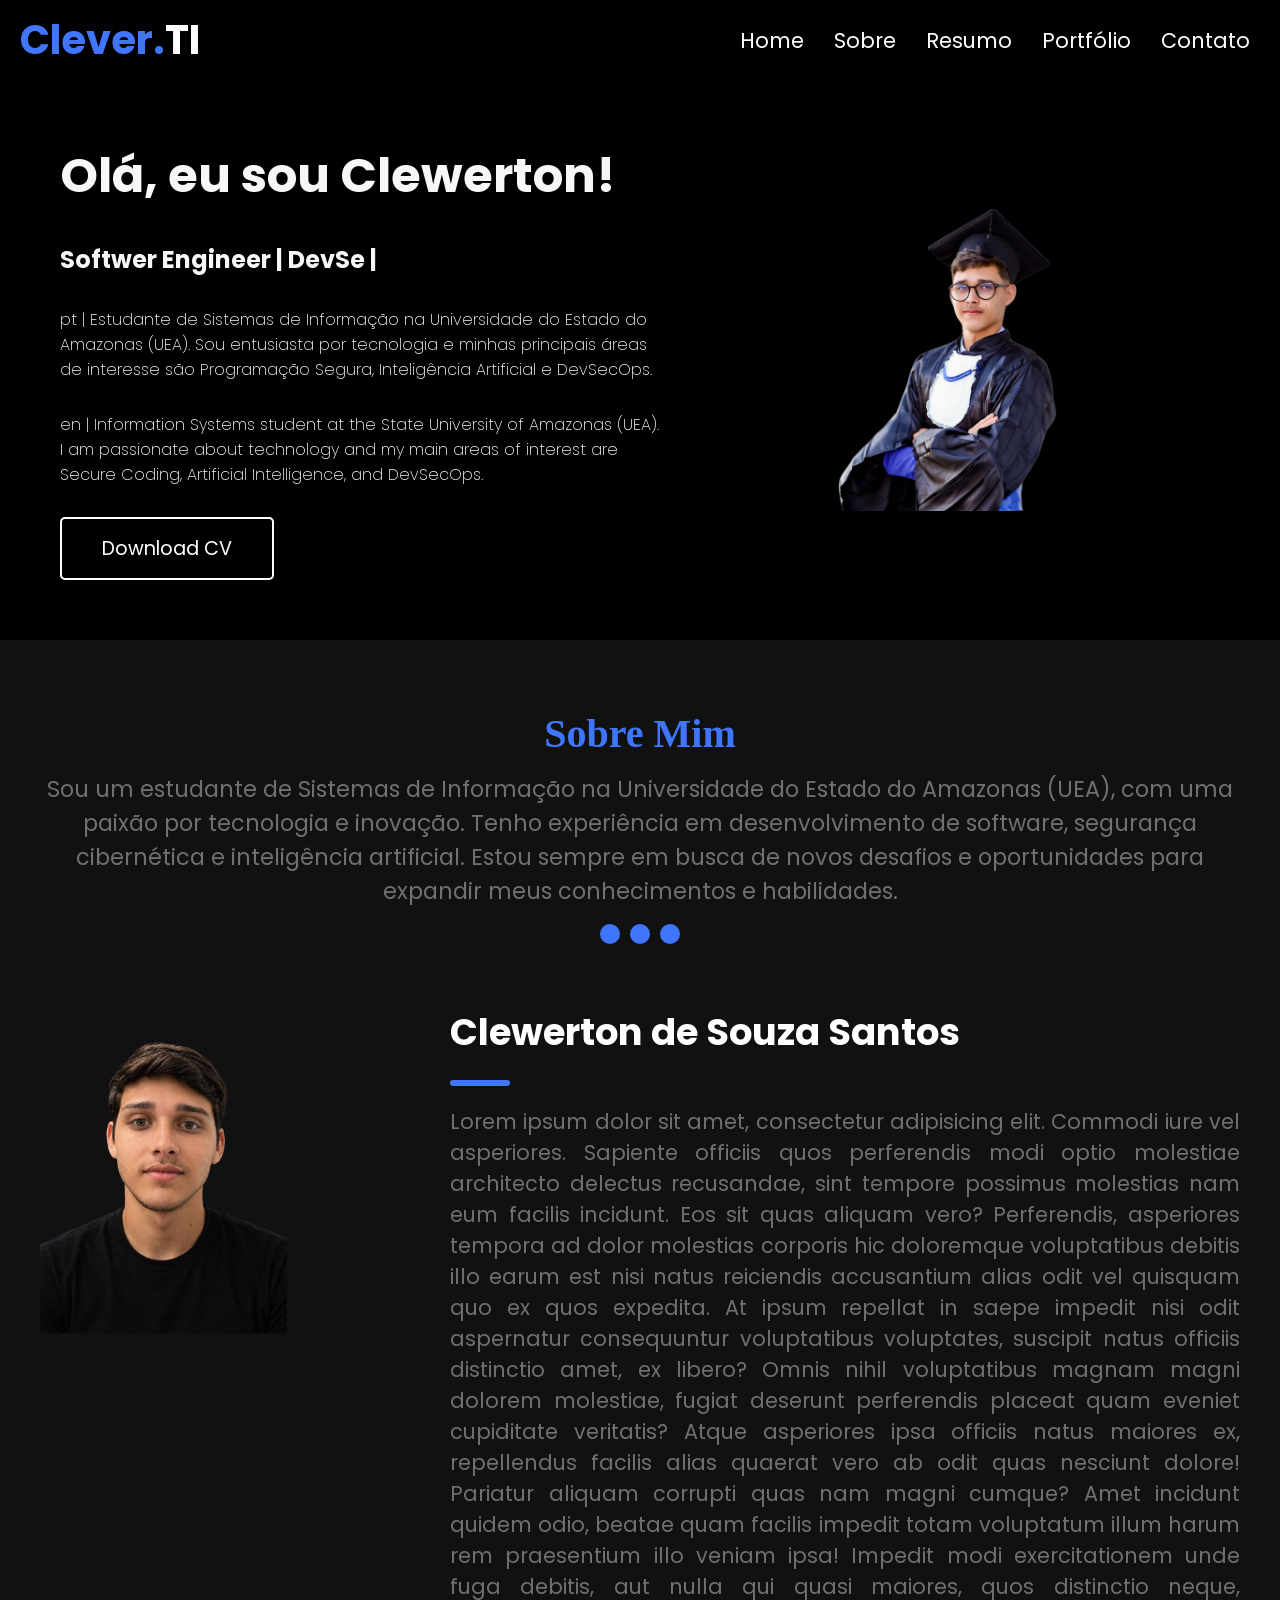
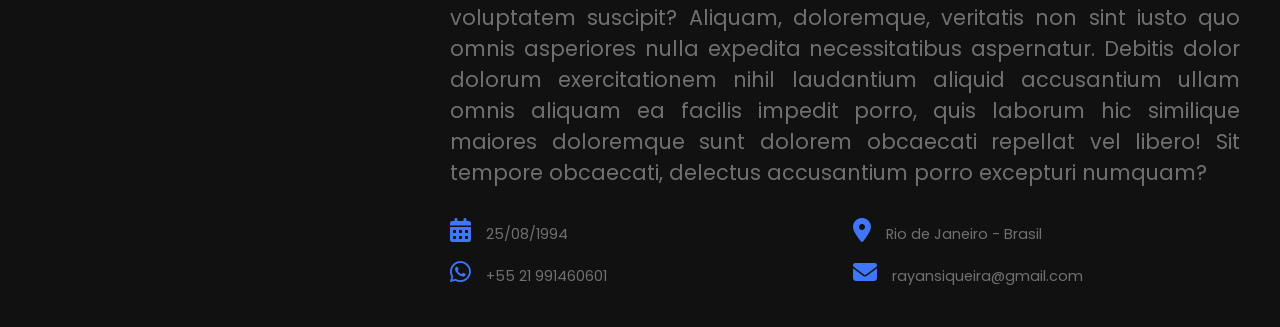
==== meuPortfolio/index.html @ 6265ac0e "Features" ====
<!DOCTYPE html>
<html lang="pt-br">
<head>
    <meta charset="UTF-8">
    <meta name="viewport" content="width=device-width, initial-scale=1.0">
    <link rel="stylesheet" href="css/style.css">
    <link rel="stylesheet" href="css/header.css">
    <link rel="stylesheet" href="css/home.css">
    <link rel="stylesheet" href="css/about.css">
    <link rel="stylesheet" href="https://cdnjs.cloudflare.com/ajax/libs/font-awesome/6.4.0/css/all.min.css" integrity="sha512-iecdLmaskl7CVkqkXNQ/ZH/XLlvWZOJyj7Yy7tcenmpD1ypASozpmT/E0iPtmFIB46ZmdtAc9eNBvH0H/ZpiBw==" crossorigin="anonymous" referrerpolicy="no-referrer" />
    <title>Portfólio Clewerton</title>
</head>
<body>
    <header>
        <h1>Clever.<span>TI</span></h1>
        <nav>
            <ul class="navegacao-primaria">
                <li><a href="#home">Home</a></li>
                <li><a href="#about">Sobre</a></li>
                <li><a href="#resume">Resumo</a></li>
                <li><a href="#portfolio">Portfólio</a></li>
                <li><a href="#contact">Contato</a></li>
            </ul>
        </nav>
    </header>
    <section aria-label="seção currículo download Clewerton" class="section-div">
        <div>
            <h2>Olá, eu sou Clewerton!</h2>
            <h3 class="digitando" id="sft">Softwer Engineer | DevSecOps and IA</h3>
            <p>pt | Estudante de Sistemas de Informação na Universidade do Estado do Amazonas (UEA). Sou entusiasta por tecnologia e minhas principais áreas de interesse são Programação Segura, Inteligência Artificial e DevSecOps.</p>
            <p>en | Information Systems student at the State University of Amazonas (UEA). I am passionate about technology and my main areas of interest are Secure Coding, Artificial Intelligence, and DevSecOps.</p>
            <a href="#">Download CV</a>
        </div>
        <img src="img/clewerton.png" alt="Foto de Clewerton" class="foto-clewerton">
    </section>
    <main>
        <article aria-label="seção sobre Clewerton" class="about" id="about">
            <div class="aboutTitle">
                <h1>Sobre Mim</h1>
                <p>Sou um estudante de Sistemas de Informação na Universidade do Estado do Amazonas (UEA), com uma paixão por tecnologia e inovação.
                    Tenho experiência em desenvolvimento de software, segurança cibernética e inteligência artificial.
                    Estou sempre em busca de novos desafios e oportunidades para expandir meus conhecimentos e habilidades.</p>
                <div arial-label="seção de botões">
                    <span></span>
                    <span></span>
                    <span></span>
                </div>
            </div>
            <img src="img/clewertton.png" alt="Foto de Clewerton" class="foto-clewertton">
            <div class="sobreConteudo">
                <div class="aboutText">
                    <h1>Clewerton de Souza Santos</h1>
                    <p>Lorem ipsum dolor sit amet, consectetur adipisicing elit. Commodi iure vel asperiores. Sapiente officiis quos perferendis modi optio molestiae architecto delectus recusandae, sint tempore possimus molestias nam eum facilis incidunt. Eos sit quas aliquam vero? Perferendis, asperiores tempora ad dolor molestias corporis hic doloremque voluptatibus debitis illo earum est nisi natus reiciendis accusantium alias odit vel quisquam quo ex quos expedita. At ipsum repellat in saepe impedit nisi odit aspernatur consequuntur voluptatibus voluptates, suscipit natus officiis distinctio amet, ex libero? Omnis nihil voluptatibus magnam magni dolorem molestiae, fugiat deserunt perferendis placeat quam eveniet cupiditate veritatis? Atque asperiores ipsa officiis natus maiores ex, repellendus facilis alias quaerat vero ab odit quas nesciunt dolore! Pariatur aliquam corrupti quas nam magni cumque? Amet incidunt quidem odio, beatae quam facilis impedit totam voluptatum illum harum rem praesentium illo veniam ipsa! Impedit modi exercitationem unde fuga debitis, aut nulla qui quasi maiores, quos distinctio neque, voluptatem suscipit? Aliquam, doloremque, veritatis non sint iusto quo omnis asperiores nulla expedita necessitatibus aspernatur. Debitis dolor dolorum exercitationem nihil laudantium aliquid accusantium ullam omnis aliquam ea facilis impedit porro, quis laborum hic similique maiores doloremque sunt dolorem obcaecati repellat vel libero! Sit tempore obcaecati, delectus accusantium porro excepturi numquam?</p>
                </div>
                <div class="aboutInfos">
                    <p><i class="fa-solid fa-calendar-days"></i>25/08/1994</p>
                    <p><i class="fa-solid fa-location-dot"></i>Rio de Janeiro - Brasil</p>
                    <p><i class="fa-brands fa-whatsapp"></i>+55 21 991460601</p>
                    <p><i class="fa-solid fa-envelope"></i>rayansiqueira@gmail.com</p>
                </div>
            </div>
        </article>
    </main>

    <script src="script.js"></script>
</body>
</html>
---- meuPortfolio/css/style.css ----
@import url('https://fonts.googleapis.com/css2?family=Cantata+One&family=Fraunces:ital,opsz,wght@0,9..144,100..900;1,9..144,100..900&family=Poppins:ital,wght@0,100;0,200;0,300;0,400;0,500;0,600;0,700;0,800;0,900;1,100;1,200;1,300;1,400;1,500;1,600;1,700;1,800;1,900&display=swap');

* {
    box-sizing: border-box;
    margin: 0;
    padding: 0;
    list-style: none;
    text-decoration: none;
}

body {
    max-width: auto;
    margin: 0 auto;
    font-family: 'Poppins', serif;
}
---- meuPortfolio/css/header.css ----
header {
    background-color: #000;
    padding: 10px 20px;
    display: flex;
    align-items: center;
    justify-content: space-between;
    flex-wrap: wrap;
}

header h1 {
    color: #4076fe;
    font-size: 2.5rem;
}

header span {
    color: #fff;
}

header .navegacao-primaria {
    display: flex;
    gap: 10px;
    align-items: center;
    flex-wrap: wrap;
}

header .navegacao-primaria li a {
    padding: 10px;
    color: #fff;
    font-size: 1.3rem;
}
---- meuPortfolio/css/home.css ----
.section-div {
    animation: inicializar .7s ease forwards;
    background-color: black;
    display: grid;
    grid-template-columns: 1.2fr 1fr;
    align-items: center;
    gap: 60px;
    padding: 60px;
}

.section-div div{
    margin-top: auto;
    align-self: start;
    display: grid;
    gap: 30px;
}

.foto-clewerton {
    max-width: 100%;
    height: auto;
    display: block;
}

.section-div h2 {
    font-size: 3rem;
    color: #f7f7f7;
}

#sft {
    font-size: 1.5rem;
    color: #f7f7f7;
}

.section-div p {
    font-family: 'Poppins', serif;
    font-size: 1rem;
    font-weight: 200;
    color: #f7f7f7;
}

.section-div a {
    justify-self: start;
    padding: 15px 40px;
    border: 2px solid #ffff;
    color: #fff;
    font-size: 1.2rem;
    border-radius: 5px;
    transition: background-color 0.3s ease;
}

.section-div img {
    background-color: #000;
    max-width: 100%;
    height: auto;
    border-radius: 10px;
}

.digitando::after{
    content: '|';
    margin-left: 5px;
    opacity: 1;
    animation: pisca 1s infinite;
}

@keyframes pisca{
    from{
        opacity: 1;
    }
    to{
        opacity: 0;
    }
}

@keyframes inicializar{
    from{
        opacity: 0;
        transform: translate3d(0, -60px, 0);
    }
    to{
        opacity: 1;
        transform: translate3d(0, 0, 0);
    }
}
---- meuPortfolio/css/about.css ----
main {
    background-color: #111;
    color: #fff;
}

main .about{
    display: grid;
    grid-template-columns: 1fr 1fr 1fr;
    gap: 30px;
    justify-content: center;
    padding: 40px;
}

.aboutTitle {
    margin: 30px 0;
    grid-column: 1 / -1;
    text-align: center;
    color: #fff;
}

.aboutTitle h1 {
    font-size: 2.5rem;
    margin-bottom: 15px;
    color: #4076fe;
    font-family: "Berkshire Swash", cursive;
}

.aboutTitle p {
    font-size: 1.4rem;
    color: #707070;
    margin-bottom: 1rem;
    position: relative;
}

.aboutTitle div{
    display: flex;
    gap: 10px;
    justify-content: center;
}

.aboutTitle span{
    display: block;
    height: 20px;
    width: 20px;
    border-radius: 50%;
    background-color: #4076fe;
}

.about img{
    animation: imgSection .6s ease-in-out forwards;
    cursor: pointer;
    grid-row: 2;
    max-width: 65%;
    filter: blur(0);
}

.sobreConteudo {
    animation: Section .6s ease-in-out forwards;
    grid-column: 2 / -1;
    display: grid;
    color: #707070;
    grid-template-columns: 1fr 1fr;
}

.aboutText {
    display: grid;
    grid-column: 1 / -1;
    grid-template-columns: 1fr 1fr ;
}

.aboutText h1{
    color: #fff;
    font-size: 2.3rem;
    grid-column: 1 / -1;
}

.aboutText h1::after{
    background-color: #4076fe;
    height: 6px;
    width: 60px;
    margin: 20px 0;
    content: '';
    display: block;
    border-radius: 5px;
}

.aboutText p{
    font-size: 1.3rem;
    grid-row: 2;
    grid-column: 1 / -1;
    text-align: justify;
}

.aboutInfos {
    margin-top: 30px;
    display: grid;
    grid-template-columns: 1fr 1fr;
    grid-column: 1 / -1;
    gap: 15px;
    align-items: center;
}

.aboutInfos i{
    color: #4076fe;
    display: inline-block;
    padding-right: 15px;
    font-size: 1.5rem;
}

.aboutInfos p{
    font-size: .9rem;
}

@keyframes Section {
    from{
        transition: .5s;
        transform: translate3d(60px, 0, 0);
    }
    to{
        transform: translate3d(0, 0, 0);
    }
}

@keyframes imgSection {
    from{
        transition: .5s;
        transform: translate3d(-60px, 0, 0);
    }
    to{
        transform: translate3d(0, 0, 0);
    }
}
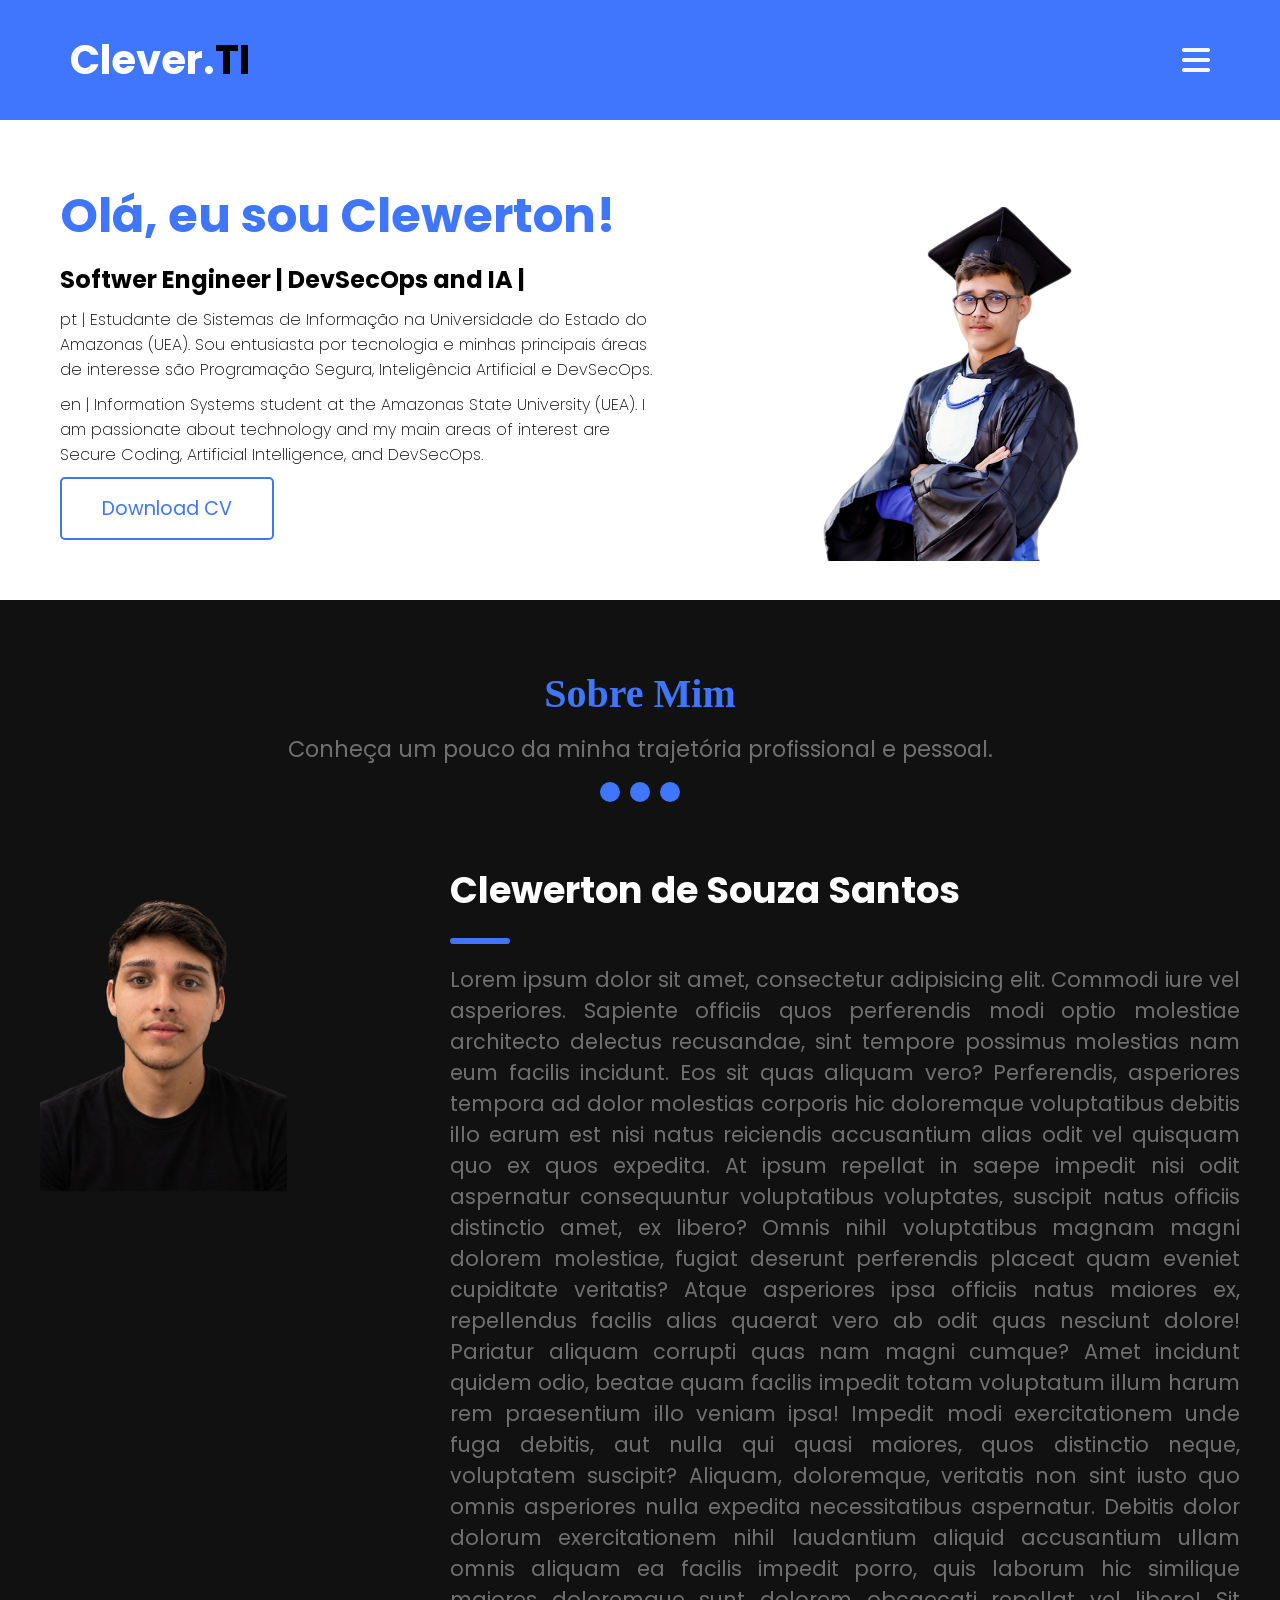
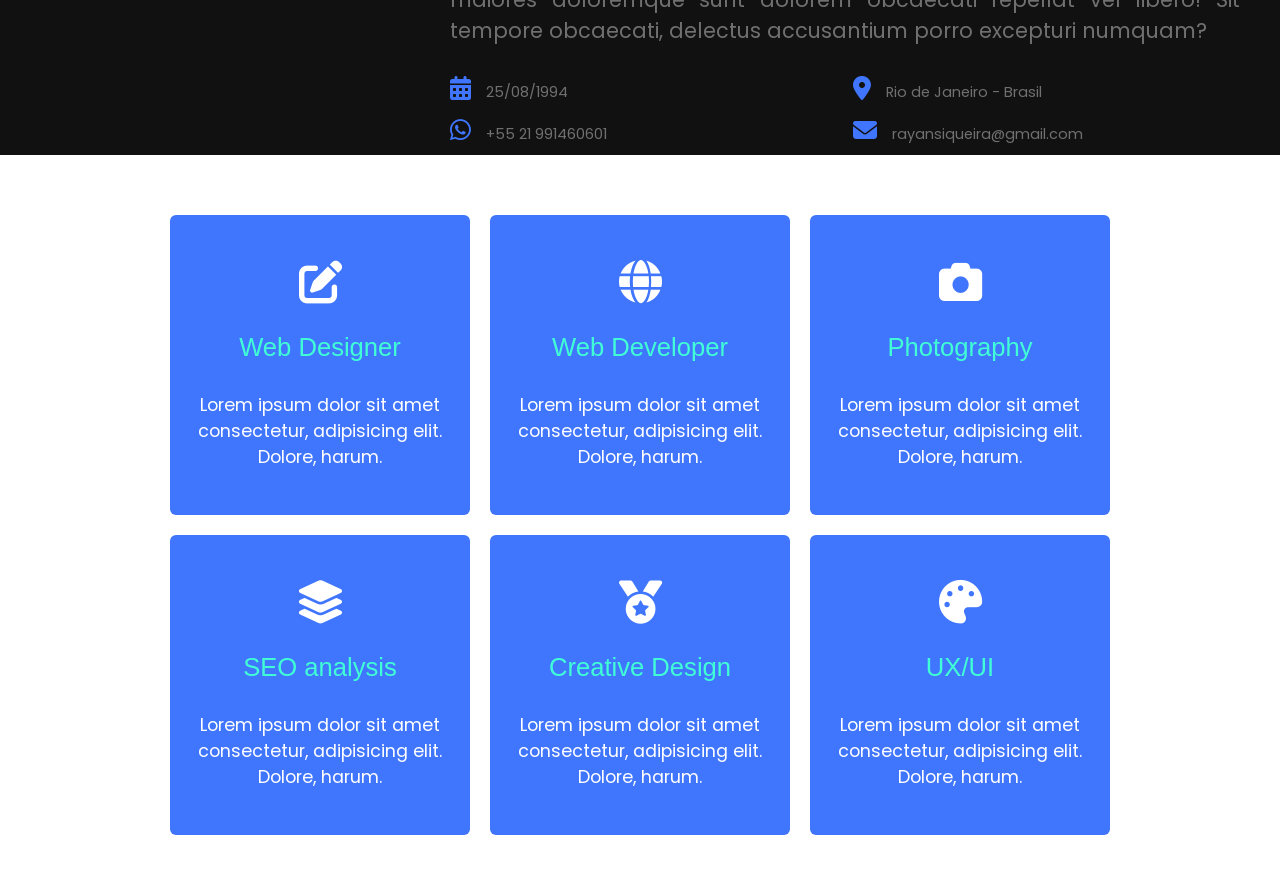
==== commit e5389137: "Update feature" ====
--- a/meuPortfolio/index.html
+++ b/meuPortfolio/index.html
@@ -7,6 +7,8 @@
     <link rel="stylesheet" href="css/header.css">
     <link rel="stylesheet" href="css/home.css">
     <link rel="stylesheet" href="css/about.css">
+    <link rel="stylesheet" href="css/services.css">
+    <link rel="stylesheet" href="css/responsive.css">
     <link rel="stylesheet" href="https://cdnjs.cloudflare.com/ajax/libs/font-awesome/6.4.0/css/all.min.css" integrity="sha512-iecdLmaskl7CVkqkXNQ/ZH/XLlvWZOJyj7Yy7tcenmpD1ypASozpmT/E0iPtmFIB46ZmdtAc9eNBvH0H/ZpiBw==" crossorigin="anonymous" referrerpolicy="no-referrer" />
     <title>Portfólio Clewerton</title>
 </head>
@@ -22,13 +24,14 @@
                 <li><a href="#contact">Contato</a></li>
             </ul>
         </nav>
+        <i class="fa-solid fa-bars"></i>
     </header>
     <section aria-label="seção currículo download Clewerton" class="section-div">
         <div>
             <h2>Olá, eu sou Clewerton!</h2>
             <h3 class="digitando" id="sft">Softwer Engineer | DevSecOps and IA</h3>
             <p>pt | Estudante de Sistemas de Informação na Universidade do Estado do Amazonas (UEA). Sou entusiasta por tecnologia e minhas principais áreas de interesse são Programação Segura, Inteligência Artificial e DevSecOps.</p>
-            <p>en | Information Systems student at the State University of Amazonas (UEA). I am passionate about technology and my main areas of interest are Secure Coding, Artificial Intelligence, and DevSecOps.</p>
+            <p>en | Information Systems student at the Amazonas State University (UEA). I am passionate about technology and my main areas of interest are Secure Coding, Artificial Intelligence, and DevSecOps.</p>
             <a href="#">Download CV</a>
         </div>
         <img src="img/clewerton.png" alt="Foto de Clewerton" class="foto-clewerton">
@@ -37,9 +40,7 @@
         <article aria-label="seção sobre Clewerton" class="about" id="about">
             <div class="aboutTitle">
                 <h1>Sobre Mim</h1>
-                <p>Sou um estudante de Sistemas de Informação na Universidade do Estado do Amazonas (UEA), com uma paixão por tecnologia e inovação.
-                    Tenho experiência em desenvolvimento de software, segurança cibernética e inteligência artificial.
-                    Estou sempre em busca de novos desafios e oportunidades para expandir meus conhecimentos e habilidades.</p>
+                <p>Conheça um pouco da minha trajetória profissional e pessoal.</p>
                 <div arial-label="seção de botões">
                     <span></span>
                     <span></span>
@@ -61,7 +62,42 @@
             </div>
         </article>
     </main>
+    <div class="my_service" id="resume">
+                <ul aria-label="Navegação secundaria">
+                    <li>
+                        <i class="fa-sharp fa-solid fa-pen-to-square"></i>
+                        <h3>Web Designer</h3>
+                        <p>Lorem ipsum dolor sit amet consectetur, adipisicing elit. Dolore, harum.</p>
+                    </li>
+                    <li>
+                        <i class="fa-solid fa-globe"></i>
+                        <h3>Web Developer</h3>
+                        <p>Lorem ipsum dolor sit amet consectetur, adipisicing elit. Dolore, harum.</p>
+                    </li>
+                    <li>
+                        <i class="fa-solid fa-camera"></i>
+                        <h3>Photography</h3>
+                        <p>Lorem ipsum dolor sit amet consectetur, adipisicing elit. Dolore, harum.</p>
+                    </li>
+                    <li>
+                        <i class="fa-solid fa-layer-group"></i>
+                        <h3>SEO analysis</h3>
+                        <p>Lorem ipsum dolor sit amet consectetur, adipisicing elit. Dolore, harum.</p>
+                    </li>
+                    <li>
+                        <i class="fa-solid fa-medal"></i>
+                        <h3>Creative Design</h3>
+                        <p>Lorem ipsum dolor sit amet consectetur, adipisicing elit. Dolore, harum.</p>
+                    </li>
+                    <li>
+                        <i class="fa-sharp fa-solid fa-palette"></i>
+                        <h3>UX/UI</h3>
+                        <p>Lorem ipsum dolor sit amet consectetur, adipisicing elit. Dolore, harum.</p>
+                    </li>
+                </ul>
+            </div>
+    </section>
 
-    <script src="script.js"></script>
+    <script src="js/script.js"></script>
 </body>
 </html>
--- a/meuPortfolio/css/header.css
+++ b/meuPortfolio/css/header.css
@@ -1,5 +1,5 @@
 header {
-    background-color: #000;
+    background-color: #4076fe;
     padding: 10px 20px;
     display: flex;
     align-items: center;
@@ -8,12 +8,12 @@
 }
 
 header h1 {
-    color: #4076fe;
+    color: #fff;
     font-size: 2.5rem;
 }
 
 header span {
-    color: #fff;
+    color: #000;
 }
 
 header .navegacao-primaria {
@@ -28,3 +28,48 @@
     color: #fff;
     font-size: 1.3rem;
 }
+
+header .navegacao-primaria li a::after {
+    content: '';
+    width: 0px;
+    height: 0px;
+    border-bottom: 4px solid transparent;
+    display: block;
+    transition: .9s ;
+}
+
+header .navegacao-primaria li a:hover::after {
+    width: 100%;
+    height: 0px;
+    padding: 0px;
+    border-bottom: 4px solid #4076fe;
+}
+
+header .navegacao-primaria{
+    display: none;
+}
+
+header {
+    justify-content: space-between;
+    padding: 30px 70px;
+}
+
+header i{
+    color:#f7f7f7;
+    font-size: 2rem;
+}
+
+header .navegacao-primaria.ativado{
+    background: linear-gradient(rgba(43, 42, 42, 0.176), rgba(46, 46, 46, 0.724));
+    position: absolute;
+    display: grid;
+    top: 80px;
+    color: white;
+    z-index: 1;
+    padding: 30px;
+    font-size: 1.3rem;
+    font-weight: bold;
+    border-radius: 0 0 4px 4px;
+    right: 20px;
+    animation: upSection .8s ease-in-out forwards;
+}
--- a/meuPortfolio/css/home.css
+++ b/meuPortfolio/css/home.css
@@ -1,6 +1,6 @@
 .section-div {
     animation: inicializar .7s ease forwards;
-    background-color: black;
+    background-color: #fff;
     display: grid;
     grid-template-columns: 1.2fr 1fr;
     align-items: center;
@@ -12,44 +12,46 @@
     margin-top: auto;
     align-self: start;
     display: grid;
-    gap: 30px;
+    gap: 10px;
 }
 
 .foto-clewerton {
     max-width: 100%;
     height: auto;
     display: block;
+    margin-bottom: -60px;
+    margin-top: -12px;
 }
 
 .section-div h2 {
     font-size: 3rem;
-    color: #f7f7f7;
+    color: #4076fe;
 }
 
 #sft {
     font-size: 1.5rem;
-    color: #f7f7f7;
+    color: #000;
 }
 
 .section-div p {
     font-family: 'Poppins', serif;
     font-size: 1rem;
     font-weight: 200;
-    color: #f7f7f7;
+    color: #000;
 }
 
 .section-div a {
     justify-self: start;
     padding: 15px 40px;
-    border: 2px solid #ffff;
-    color: #fff;
+    border: 2px solid #4076fe;
+    color: #4076fe;
     font-size: 1.2rem;
     border-radius: 5px;
     transition: background-color 0.3s ease;
 }
 
 .section-div img {
-    background-color: #000;
+    background-color: #fff;
     max-width: 100%;
     height: auto;
     border-radius: 10px;
--- a/meuPortfolio/css/services.css
+++ b/meuPortfolio/css/services.css
@@ -0,0 +1,91 @@
+.my_service{
+    background-color: #fff;
+    margin-top: -30px;
+    padding: 60px;
+}
+
+
+.my_service{
+    padding: 60px;
+    color: #fff;
+}
+
+.my_service ul {
+    display: flex;
+    flex-wrap: wrap;
+    gap: 20px;
+    align-items: center;
+    justify-content: center;
+}
+
+.my_service ul li{
+    cursor: pointer;
+    position: relative;
+    padding: 10px;
+    border-radius: 6px;
+    align-content: center;
+    display: grid;
+    gap: 30px;
+    text-align: center;
+    max-width: 300px;
+    height: 300px;
+    background-color: #4076fe;
+
+}
+
+.my_service ul li i {
+    font-size: 2.7rem;
+    color: #fff;
+}
+
+.my_service ul li h3{
+    color: #40fed5;
+    font-size: 1.6rem;
+    font-family: 'Poppins', sans-serif;
+    font-weight: 500;
+}
+
+.my_service ul li p{
+    color: #fff;
+    font-size: 1.1rem;
+}
+
+.my_service li::before{
+    content: '';
+    transition: .5s ease-in-out;
+    border-radius: 6px;
+    width: 0px;
+    height: 0px;
+    position: absolute;
+    top: -2px;
+    right: -2px;
+    border-top: 2px solid transparent;
+    border-right: 2px solid transparent;
+}
+
+.my_service li::after{
+    content: '';
+    transition: .5s ease-in-out;
+    border-radius: 6px;
+    width: 0px;
+    height: 0px;
+    position: absolute;
+    bottom: -2px;
+    left: -2px;
+    border-bottom: 2px solid transparent;
+    border-left: 2px solid transparent;
+}
+
+.my_service li:hover::before{
+    width: 100%;
+    height: 100%;
+    border-top: 2px solid #40fed5;
+    border-right: 2px solid #40fed5;
+}
+
+.my_service li:hover::after{
+    width: 100%;
+    height: 100%;
+    border-bottom: 2px solid #40fed5;
+    border-left: 2px solid #40fed5;
+}
--- a/meuPortfolio/css/responsive.css
+++ b/meuPortfolio/css/responsive.css
@@ -0,0 +1,35 @@
+@media (max-width: 992px) {
+    .section-div img{
+        grid-column: 1 / -1;
+        grid-row: 1;
+        justify-self: center;
+    }
+    .section-div{
+        grid-column: 1 / -1;
+    }
+    .section-div div{
+        grid-column: 1 / -1;
+        grid-row: 2;
+    }
+    header .navegacao-primaria{
+        display: none;
+    }
+
+    header i{
+        display: block;
+        font-size: 2rem;
+        color: #fff;
+        cursor: pointer;
+    }
+}
+
+
+@media (max-width: 992px) {
+    .about img{
+        grid-column: 1 / -1;
+        justify-self: center;
+    }
+    .sobreConteudo{
+        grid-column: 1 / -1;
+    }
+}
